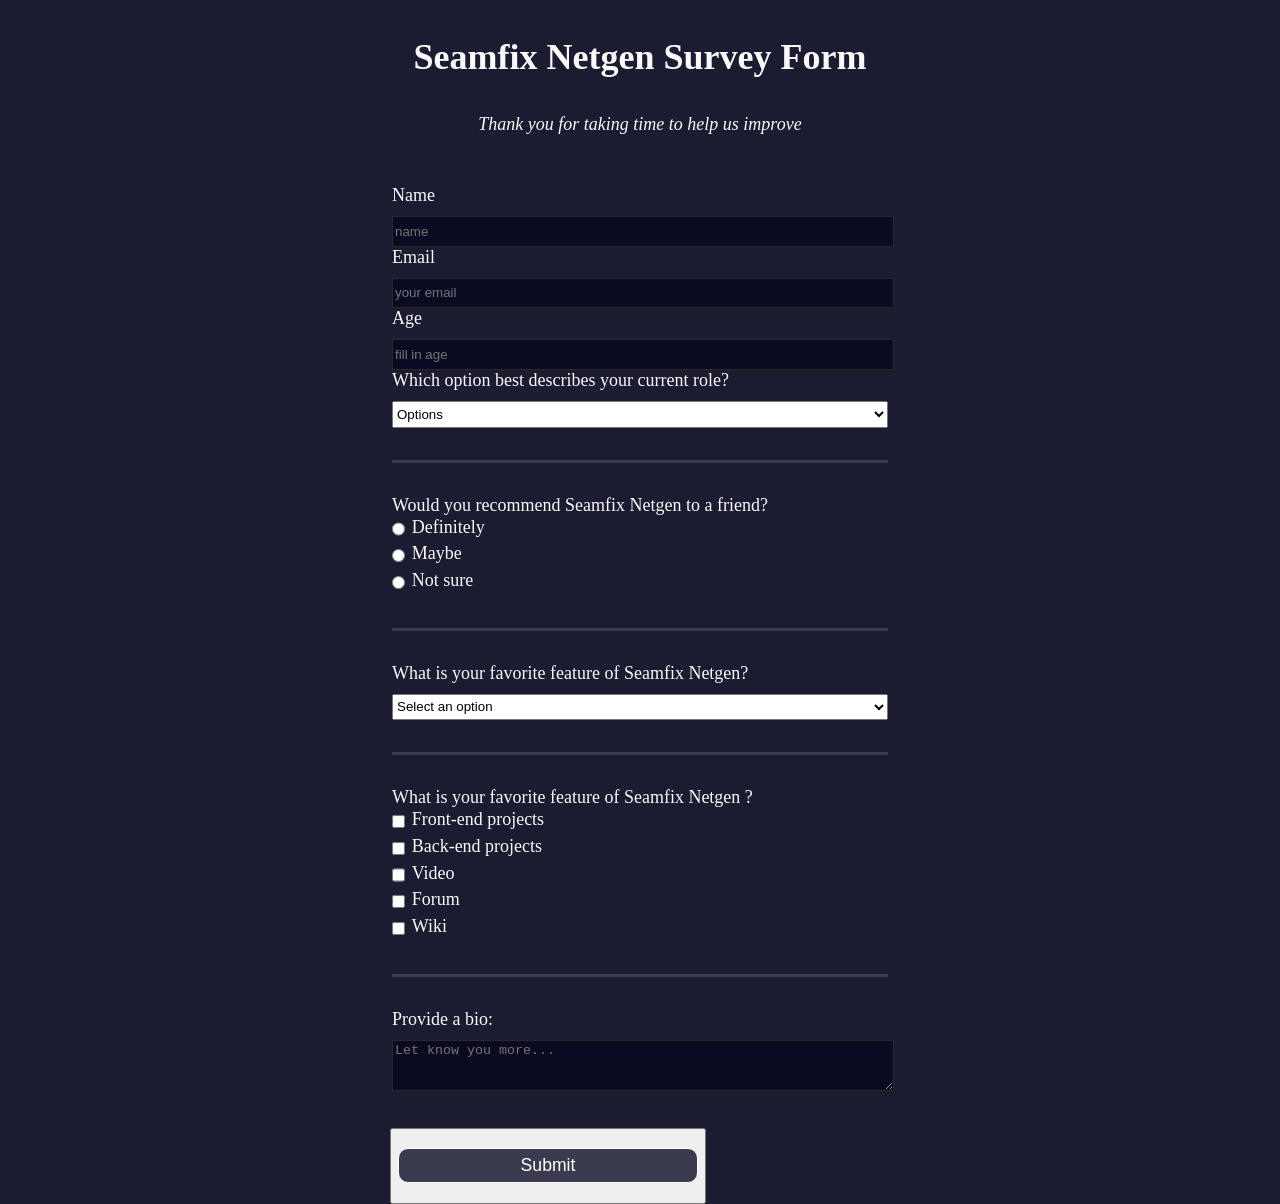
==== form by me/index.html @ cbb46360 "Add files via upload" ====
<!DOCTYPE html>
<html lang="en">
<head>
    <meta charset="UTF-8">
    <meta http-equiv="X-UA-Compatible" content="IE=edge">
    <meta name="viewport" content="width=device-width, initial-scale=1.0">
    <title>survey form</title>
    <link rel="stylesheet" href="styles.css">
</head>
<body>

    <h1 id="title">Seamfix Netgen Survey Form </h1>
    <p id="description">Thank you for taking time to help us improve</p>
    <form method="post" id="survey-form">
      <fieldset>
        <label id="name-label">Name <input type="text" id="name" name="name-label" placeholder="name" required/></label>
        <label id="email-label">Email <input type="email" id="email" name="email-label" placeholder="your email" required></label>
        <label id="number-label">Age <input type="number" name="age" id="number" placeholder="fill in age" min="13" max="70"required></label>
        <label id="role-label">Which option best describes your current role?
          <select id="dropdown" name="dropdown">
            <option value="">Options</option>
            <option value="1">Student</option>
            <option value="2">Full time job</option>
            <option value="3">Full time learner</option>
            <option value="4">Prefer not to say</option>
            <option>Others</option>
            
          </select>
        </label>
      </fieldset>
      <fieldset>
        <label>Would you recommend Seamfix Netgen to a friend?
        </label>
        <label> <input id="definitely" type="radio" name="radio-type" class="radio" value="1">Definitely</label>
        <label> <input id="maybe" type="radio" name="radio-type" class="radio" value="2">Maybe</label>
        <label> <input id="not sure" name="radio-type" type="radio" class="radio" value="3">Not sure</label>
        
      </fieldset>
      <fieldset>
        <label>What is your favorite feature of Seamfix Netgen?</label>
        <select id="dropdown" name="dropdown">
          <option value="">Select an option</option>
          <option value="1">Challenges</option>
          <option value="2">Projects</option>
          <option value="3">Community</option>
          <option value="4">Open source</option>  

        </select>
      </fieldset>

      <fieldset>
        <label>What is your favorite feature of Seamfix Netgen ?</label>
        <label> <input id="front-end" type="checkbox" name="front-end" class="checkbox" value="1">Front-end projects</label> 
        <label> <input id="Back-end" type="checkbox" name="back-end" class="checkbox" value="2">Back-end projects</label> 
        <label> <input id="video" type="checkbox" name="video" class="checkbox" value="3">Video</label> 
        <label> <input id="forum" type="checkbox" name="forum" class="checkbox" value=:4>Forum</label> 
        <label> <input id="wiki" type="checkbox" name="wiki" class="checkbox" value="5">Wiki</label> 
        </fieldset>
        <fieldset>
        <label for="bio">Provide a bio:
          <textarea id="bio" name="bio" rows="3" cols="30" placeholder="Let know you more..."></textarea>
        </label>

      </fieldset>
      <button id="submit">
      <input type="submit" id="Submit" />
      </button>
      
    </form>
    
    
</body>
</html>
---- form by me/styles.css ----
body {
    background-color: #1b1b32;
    width: 100%;
    height: 100vh;
    margin: 0;
    padding: 0;
    color: #f9f9f7;
    font-size: 18px;
  }
  
  h1,p {
    margin: 1em auto;
    text-align: center;
  }
  
   #description {
    font-style: italic;
  }
  
  form {
    width: 60vw;
    max-width: 500px;
    min-width: 300px;
    margin: 0 auto;
  }
  
  label {
    display: block;
  }
  fieldset {
    border: none;
    padding: 2rem 0;
    border-bottom: 3px solid #3b3b4f;
  }
  
  fieldset:last-of-type {
    border-bottom: none;
  }
  
   input,textarea,select {
    margin: 10px 0 0 0;
    width: 100%;
    min-height: 2em;
    }
  
    input, textarea {
      background-color: #0a0a23;
      border: 1px solid #2a2a23;
      color: #ffffff;
    }
  
    .checkbox, .radio {
      width: unset;
      margin: 0 0.5em 0 0;
      vertical-align: middle;
    }
  
    input[type="submit"] {
      display: block;
      width: 60%;
      margin: 1em auto;
      height: 2em;
      font-size: 1.1rem;
      background-color: #3b3b4f;
      border-color: white;
      min-width: 300px;
      border-radius: 10px;
    }
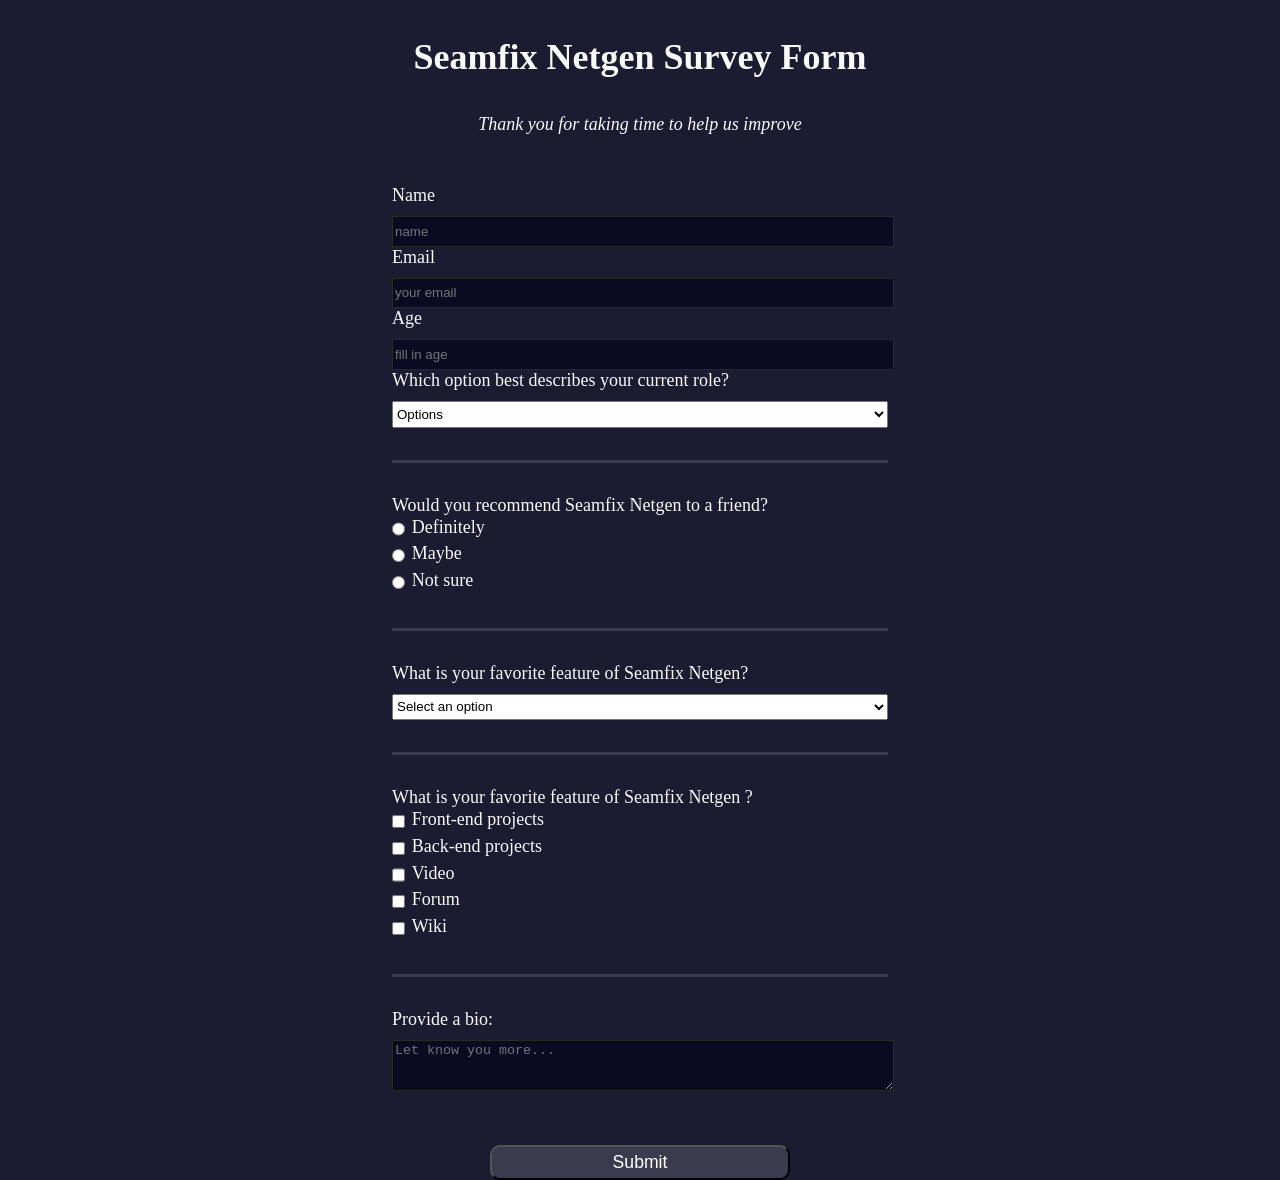
==== commit 7fc1037a: "restyled the submit button" ====
--- a/form by me/index.html
+++ b/form by me/index.html
@@ -63,7 +63,8 @@
 
       </fieldset>
       <button id="submit">
-      <input type="submit" id="Submit" />
+      <!-- <input type="submit" id="Submit" /> -->
+       Submit
       </button>
       
     </form>
--- a/form by me/styles.css
+++ b/form by me/styles.css
@@ -55,14 +55,14 @@
       vertical-align: middle;
     }
   
-    input[type="submit"] {
+    #submit{
       display: block;
       width: 60%;
       margin: 1em auto;
       height: 2em;
       font-size: 1.1rem;
       background-color: #3b3b4f;
-      border-color: white;
+      color: #ffffff;
       min-width: 300px;
       border-radius: 10px;
     }
